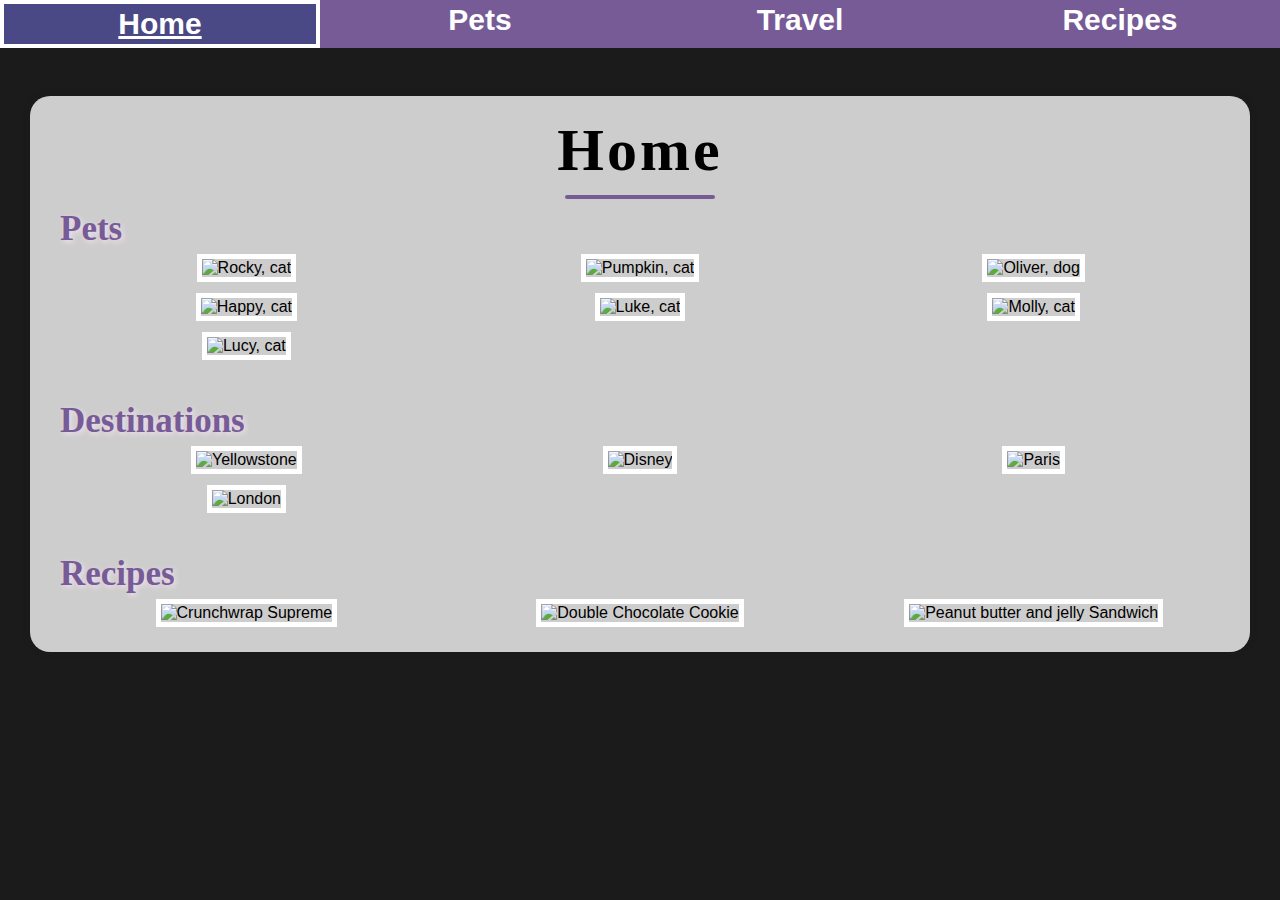
==== index.html @ ff9c8b17 "Add files via upload" ====
<!DOCTYPE html>
<html lang="en">
<head>
    <link rel="stylesheet" href="css/reset.css">
    <link rel="stylesheet" href="css/style.css">
    <meta charset="UTF-8">
    <meta http-equiv="X-UA-Compatible" content="IE=edge">
    <meta name="viewport" content="width=device-width, initial-scale=1.0">
    <title>Home </title>
</head>
<body>
    <a href = "#main" id="skip">Skip to Main content</a>
    
<!-- Navigation -->
<div class="nav">
<nav>
    <ul>
     <li><a href="index.html" class="active">Home</a></li>
     <li><a href="pets.html">Pets</a></li>
      <li><a href="travel.html">Travel</a></li>
      <li><a href="recipes.html">Recipes</a></li>
    </ul>
  </nav>
</div>
    <main id="main">
    <br><div class="section_whole">
        <h1 class="glow">Home</h1>
        <div class="underline"></div>
        <div><h2>Pets</h2></div>
    <div class="grid">
    <a href="pets.html#rocky"><img src="Images/rocky_nav.jpg" alt="Rocky, cat" style="width: 100%;"></a>
    <a href="pets.html#pumpkin"><img src="Images/pumpkin_nav.jpg" alt="Pumpkin, cat" style="width: 100%;"></a>
    <a href="pets.html#oliver"><img src="Images/oliver_nav.jpg" alt="Oliver, dog" style="width: 100%;"></a>
    <a href="pets.html#happy"><img src="Images/happy_nav.jpg" alt="Happy, cat" style="width: 100%;"></a>
    <a href="pets.html#luke"><img src="Images/luke_nav.jpg" alt="Luke, cat" style="width: 100%;"></a>
    <a href="pets.html#molly"><img src="Images/molly_nav.jpeg" alt="Molly, cat" style="width: 100%;"></a>
    <a href="pets.html#lucy"><img src="Images/lucy_nav.jpeg" alt="Lucy, cat" style="width: 100%;"></a>
    </div>
       <br><br>
       <div><h2>Destinations</h2></div>
       <div class="grid">
        <a href="travel.html#yellowstone"><img src="Images/yellowstone_nav.jpeg" alt="Yellowstone" style="width: 100%;"></a>
        <a href="travel.html#disney"><img src="Images/disney_nav.jpg" alt="Disney" style="width: 100%;"></a>
        <a href="travel.html#paris"><img src="Images/paris_nav.jpg" alt="Paris" style="width: 100%;"></a>
        <a href="travel.html#london"><img src="Images/london_nav.jpg" alt="London" style="width: 100%;"></a>
       </div>

       <br><br>
       <div><h2>Recipes</h2></div>
       <div class="grid">
        
        <a href="recipes.html#crunchwrap"><img src="Images/supreme_nav.jpg" alt="Crunchwrap Supreme" style="width: 100%;"></a>
        <a href="recipes.html#cookies"><img src="Images/cookie_nav.jpg" alt="Double Chocolate Cookie" style="width: 100%;"></a>
        <a href="recipes.html#pbj"><img src="Images/pbj_nav.jpg" alt="Peanut butter and jelly Sandwich" style="width: 100%;"></a>
       </div></div>
    <br><br><br>
    </main></body></html>
---- css/style.css ----
#main {
  margin: 12px;
  margin-right: 12px;
}
main#main ul {
  list-style-type: disc; 
  margin-left: 20px;
  font-size: 17px;
}

main#main ol {
  list-style-type: decimal; 
  margin-left: 20px; 
  font-size: 17px;
}

main#main li {
  margin: 5px 0; 
  font-size: 17px;
}

body {
  background-color: rgb(27, 27, 27);
  font-family: Verdana, sans-serif;
  }

p {
  font-size: 17px;
  color: black; 
  text-indent: 50px;
  margin: 12px;
}

h1 {
font-size: 60px;
text-align: center;
font-weight: bold;
font-family: Georgia, serif;
color: black;
animation: glow 1s ease-in-out infinite alternate;
letter-spacing: 3px;
}

@keyframes glow {
  from {
    text-shadow: 0 0 10px #775b97, 0 0 20px #775b97, 0 0 30px white;
  }
  
  to {
    text-shadow: 0 0 20px #775b97, 0 0 30px white;
  }
}

h2 {
  text-align: left;
  margin-left: 10px;
  font-family: Georgia, serif;
  font-size: 35px;
  color: #775b97;
  font-weight: bold;
  text-shadow: 2px 2px 5px #f0e1f0;
  }
h3 {
  text-align: left;
  margin-left: 10px;
  font-family: Georgia, serif;
  font-size: 25px;
  color: #775b97;
  font-weight: bold;
  text-shadow: 2px 2px 5px #f0e1f0;
  }
img {
  margin: 5px;
  border: 5px solid #ffffff;
 }

 .nav {
  overflow: hidden;
  background: #775b97;
  color: white;
  text-align: center;
  width: 100%;
}
.nav ul {
  padding: 0;
  background: #775b97;
} 
  .nav a {
  float: left;
  display:block;
  width: 25%;
  font-size: 20px;
  text-align: center;
  padding: 2.8px 5px;
  text-decoration: none;
  font-weight: bold;
} 
.nav li a:hover {
  text-decoration: underline;
}
.active {
  background-color: #4a4885;
  border: 4px solid rgb(255, 255, 255);
}

  figure {
  font-size: 16px;
  color: #000000; 
  font-weight: bold;
  }
  #skip {
  position: absolute;
  left: -500px;
  }
  #skip:focus {
    left: 200px
  }

  .grid {
    display: grid;
    grid-template-columns: repeat(3, 1fr);
    gap: 1px;
    align-items: center;
    justify-content: center;
    justify-items: center;
  }
  
  .grid img {
    width: 100%;
    height: auto;
  }

  .img_center {
    display:block;
    margin: 0 auto;
  }

.underline {
  width: 150px;
  height: 4px;
  background: #775b97;
  margin: 10px auto;
  border-radius: 5px;
}

.section {
  background-color: #cecdcd;
  padding: 20px;
  box-shadow: 0 0 10px rgba(0, 0, 0, 0.3);
  border-radius: 20px;
  margin: 18px;
}

.section_whole {
  background-color: #cecdcd;
  padding: 20px;
  box-shadow: 0 0 10px rgba(0, 0, 0, 0.1);
  border-radius: 20px;
  margin: 18px;
}

.section_half1 {
  background-color: #cecdcd;
  padding: 20px;
  box-shadow: 0 0 10px rgba(0, 0, 0, 0.2);
  border-radius: 20px;
  margin: 18px;
}

.section_half2 {
  background-color: #cecdcd;
  padding: 20px;
  box-shadow: 0 0 10px rgba(0, 0, 0, 0.2);
  border-radius: 20px;
  margin: 18px;
}

.img_main {
  float: left;
}

#rocky, #pumpkin, #oliver, #happy, #luke, #lucy, #molly, #yellowstone, #disney, #london, #paris, #crunchwrap, #cookies, #pbj {
  text-align: center;
}

.container {
  position: relative;
}

.container img {
  border: none
}

.mySlides img {
  width: 200%;
 }

.mySlides {
  display: none;
}

.cursor {
  cursor: pointer;
}

.prev, .next {
  cursor: pointer;
  position: absolute;
  width: 50px;
  top: 45px;
  text-shadow: 2px 2px 5px white;
}

.next {
  left: 170px;
}

.prev {
  left: 5px;
}

.prev:hover, .next:hover {
  background-color: rgba(255, 255, 255, 0.8);
  padding: 4px;
}

.numbertext {
  color: #f2f2f2;
  background-color: #775b97;
  font-size: 20px;
  padding: 8px 12px;
  position: absolute;
  top: 5px;
  left: 5px;
}

.active_photo {
  opacity: 1;
}

.column {
  float: left;
  width: 20%;
}
.row:after {
  content: "";
  display: table;
  clear: both;
}

.caption-container {
  text-align: center;
  background-color: #222;
  padding: 2px 16px;
  color: white;
}

@media screen and (prefers-reduced-motion: reduce){
  html{
      scroll-behavior: auto; /* Removes scroll animation */
  }

  /*Turn off parallax*/
  header{
    background-attachment: initial;
  }

  .glow {
    animation: none;
}
.gif {
  display: none;
}

}

@media only screen and (min-width: 600px) {
  .prev, .next {
    width: 75px;
  }
  .next {
    left: 406px;
  }

  .mySlides img {
   width: 80%;
  }
}

@media screen and (min-width: 800px) {

  img {
      width: 300px;
  }

  .nav a {
    font-size: 30px;
    padding: 2.8px 5px;
  } 
  .prev, .next {
    width: 75px;
  }
  .next {
    left: 221px;
  }

  .mySlides img {
   width: 30%;
  }

  .section_half1 {
    width: 44%;
    float: left;
  }
  
  .section_half2 {
    width: 45%;
    float: right;
  }

}

@media screen and (min-width: 1300px) {
.next {
  left: 278px;
}
}
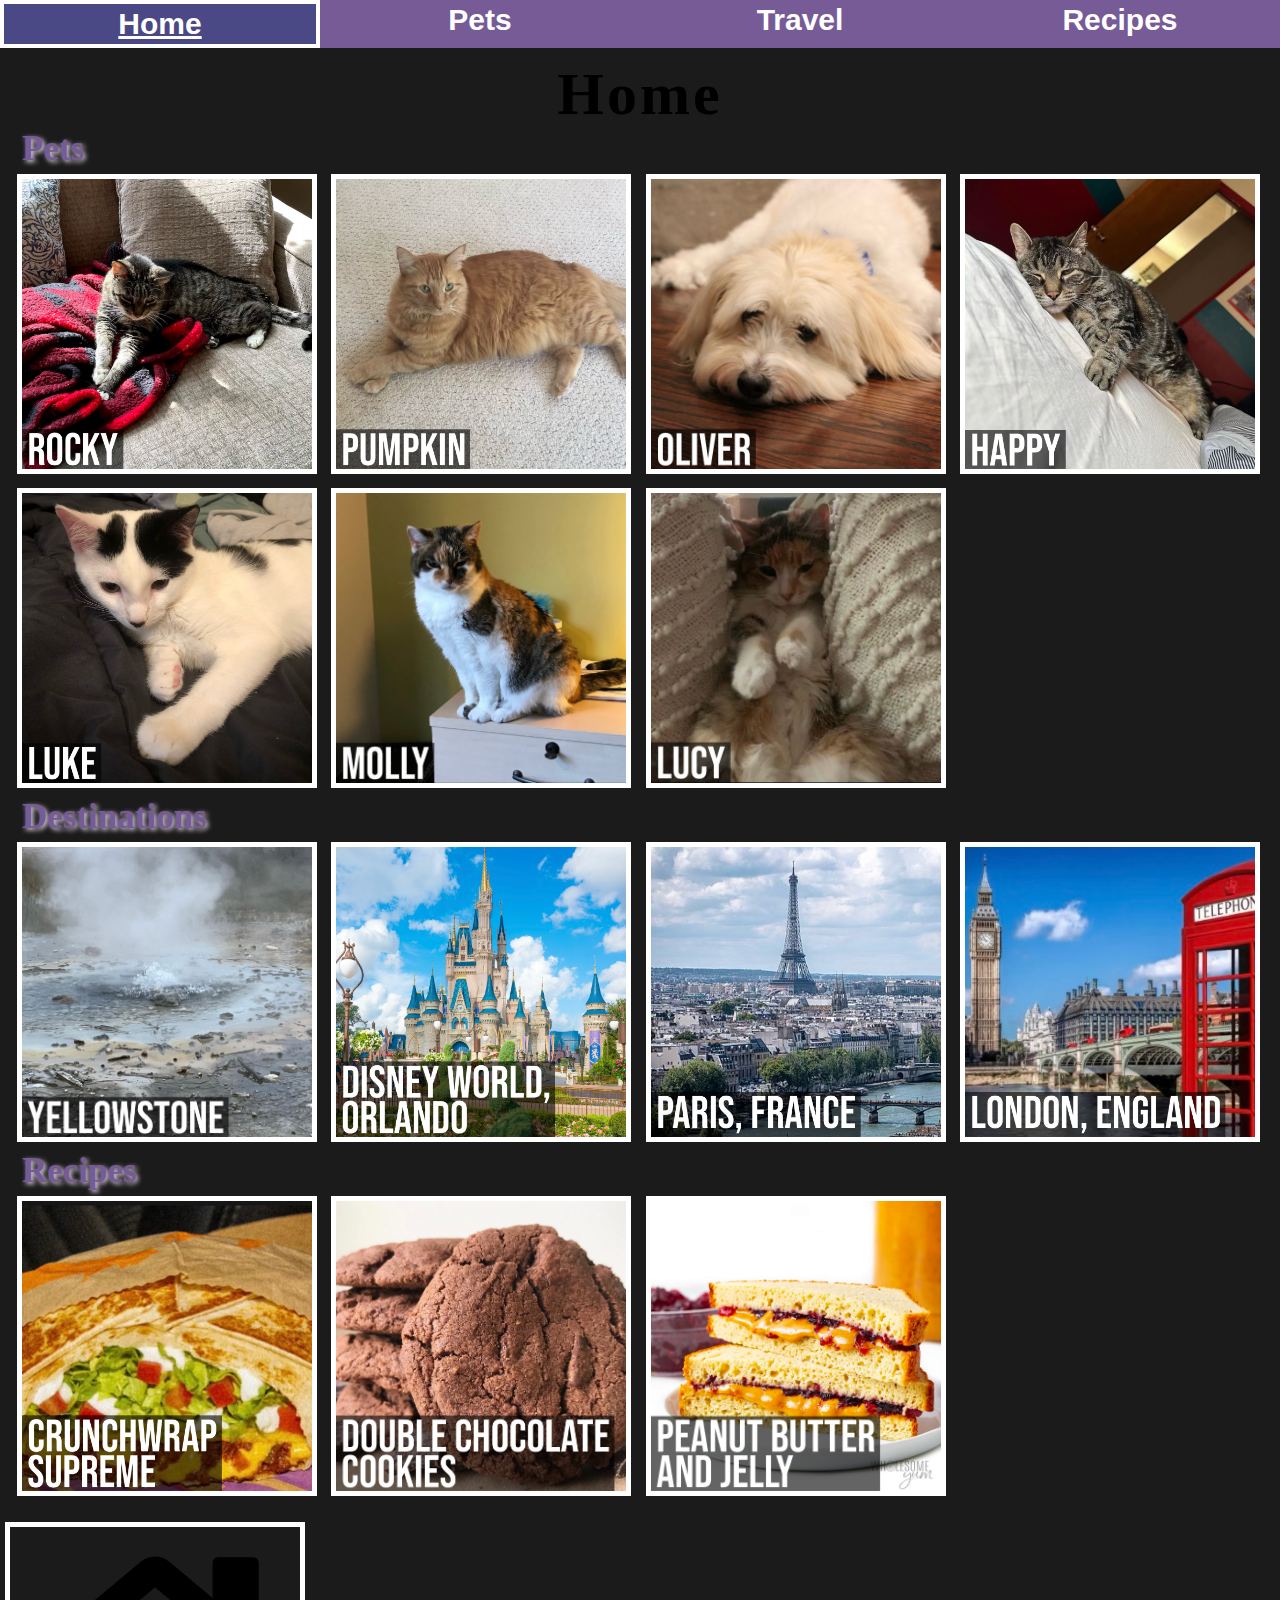
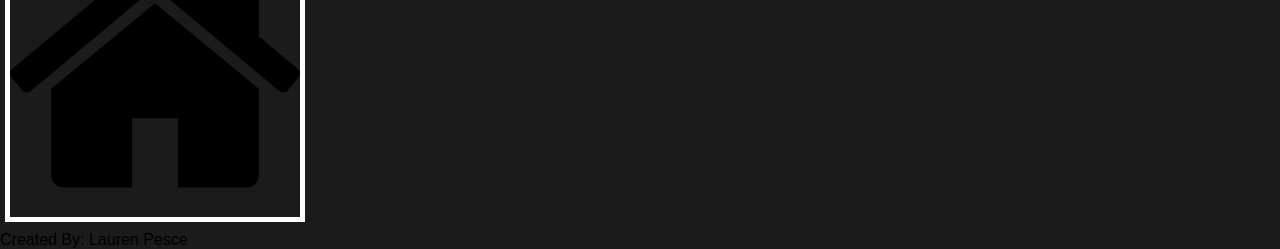
==== commit 5b188829: "Update index.html" ====
--- a/index.html
+++ b/index.html
@@ -1,6 +1,9 @@
 <!DOCTYPE html>
 <html lang="en">
 <head>
+    <link rel="preconnect" href="https://fonts.googleapis.com">
+    <link rel="preconnect" href="https://fonts.gstatic.com" crossorigin>
+    <link href="https://fonts.googleapis.com/css2?family=Courgette&display=swap" rel="stylesheet">
     <link rel="stylesheet" href="css/reset.css">
     <link rel="stylesheet" href="css/style.css">
     <meta charset="UTF-8">
@@ -23,35 +26,35 @@
   </nav>
 </div>
     <main id="main">
-    <br><div class="section_whole">
-        <h1 class="glow">Home</h1>
-        <div class="underline"></div>
+    <div class="whole_page"> 
+        <h1 class="section_header">Home</h1>
         <div><h2>Pets</h2></div>
-    <div class="grid">
-    <a href="pets.html#rocky"><img src="Images/rocky_nav.jpg" alt="Rocky, cat" style="width: 100%;"></a>
-    <a href="pets.html#pumpkin"><img src="Images/pumpkin_nav.jpg" alt="Pumpkin, cat" style="width: 100%;"></a>
-    <a href="pets.html#oliver"><img src="Images/oliver_nav.jpg" alt="Oliver, dog" style="width: 100%;"></a>
-    <a href="pets.html#happy"><img src="Images/happy_nav.jpg" alt="Happy, cat" style="width: 100%;"></a>
-    <a href="pets.html#luke"><img src="Images/luke_nav.jpg" alt="Luke, cat" style="width: 100%;"></a>
-    <a href="pets.html#molly"><img src="Images/molly_nav.jpeg" alt="Molly, cat" style="width: 100%;"></a>
-    <a href="pets.html#lucy"><img src="Images/lucy_nav.jpeg" alt="Lucy, cat" style="width: 100%;"></a>
+
+    <div class = index>
+    <a href="pets.html#rocky"><img src="images/rocky_nav.jpg" alt="Rocky, cat"></a>
+    <a href="pets.html#pumpkin"><img src="images/pumpkin_nav.jpg" alt="Pumpkin, cat"></a>
+    <a href="pets.html#oliver"><img src="images/oliver_nav.jpg" alt="Oliver, dog"></a>
+    <a href="pets.html#happy"><img src="images/happy_nav.jpg" alt="Happy, cat"></a>
+    <a href="pets.html#luke"><img src="images/luke_nav.jpg" alt="Luke, cat"></a>
+    <a href="pets.html#molly"><img src="images/molly_nav.jpeg" alt="Molly, cat"></a>
+    <a href="pets.html#lucy"><img src="images/lucy_nav.jpeg" alt="Lucy, cat"></a>
     </div>
-       <br><br>
+  
        <div><h2>Destinations</h2></div>
-       <div class="grid">
-        <a href="travel.html#yellowstone"><img src="Images/yellowstone_nav.jpeg" alt="Yellowstone" style="width: 100%;"></a>
-        <a href="travel.html#disney"><img src="Images/disney_nav.jpg" alt="Disney" style="width: 100%;"></a>
-        <a href="travel.html#paris"><img src="Images/paris_nav.jpg" alt="Paris" style="width: 100%;"></a>
-        <a href="travel.html#london"><img src="Images/london_nav.jpg" alt="London" style="width: 100%;"></a>
-       </div>
+       <div class = index>
+        <a href="travel.html#yellowstone"><img src="images/yellowstone_nav.jpeg" alt="Yellowstone"></a>
+        <a href="travel.html#disney"><img src="images/disney_nav.jpg" alt="Disney"></a>
+        <a href="travel.html#paris"><img src="images/paris_nav.jpg" alt="Paris"></a>
+        <a href="travel.html#london"><img src="images/london_nav.jpg" alt="London"></a>
+        </div>
 
-       <br><br>
        <div><h2>Recipes</h2></div>
-       <div class="grid">
-        
-        <a href="recipes.html#crunchwrap"><img src="Images/supreme_nav.jpg" alt="Crunchwrap Supreme" style="width: 100%;"></a>
-        <a href="recipes.html#cookies"><img src="Images/cookie_nav.jpg" alt="Double Chocolate Cookie" style="width: 100%;"></a>
-        <a href="recipes.html#pbj"><img src="Images/pbj_nav.jpg" alt="Peanut butter and jelly Sandwich" style="width: 100%;"></a>
-       </div></div>
-    <br><br><br>
-    </main></body></html>+       <div class = index>
+        <a href="recipes.html#crunchwrap"><img src="images/supreme_nav.jpg" alt="Crunchwrap Supreme"></a>
+        <a href="recipes.html#cookies"><img src="images/cookie_nav.jpg" alt="Double Chocolate Cookie"></a>
+        <a href="recipes.html#pbj"><img src="images/pbj_nav.jpg" alt="Peanut butter and jelly Sandwich"></a>
+       </div></div></div>
+       <script src = "js/day_night.js"></script>
+    </main>
+    <footer><img src="images/home.png" alt="Home Icon"><h6>Created By: Lauren Pesce</h6></footer>
+</body></html>
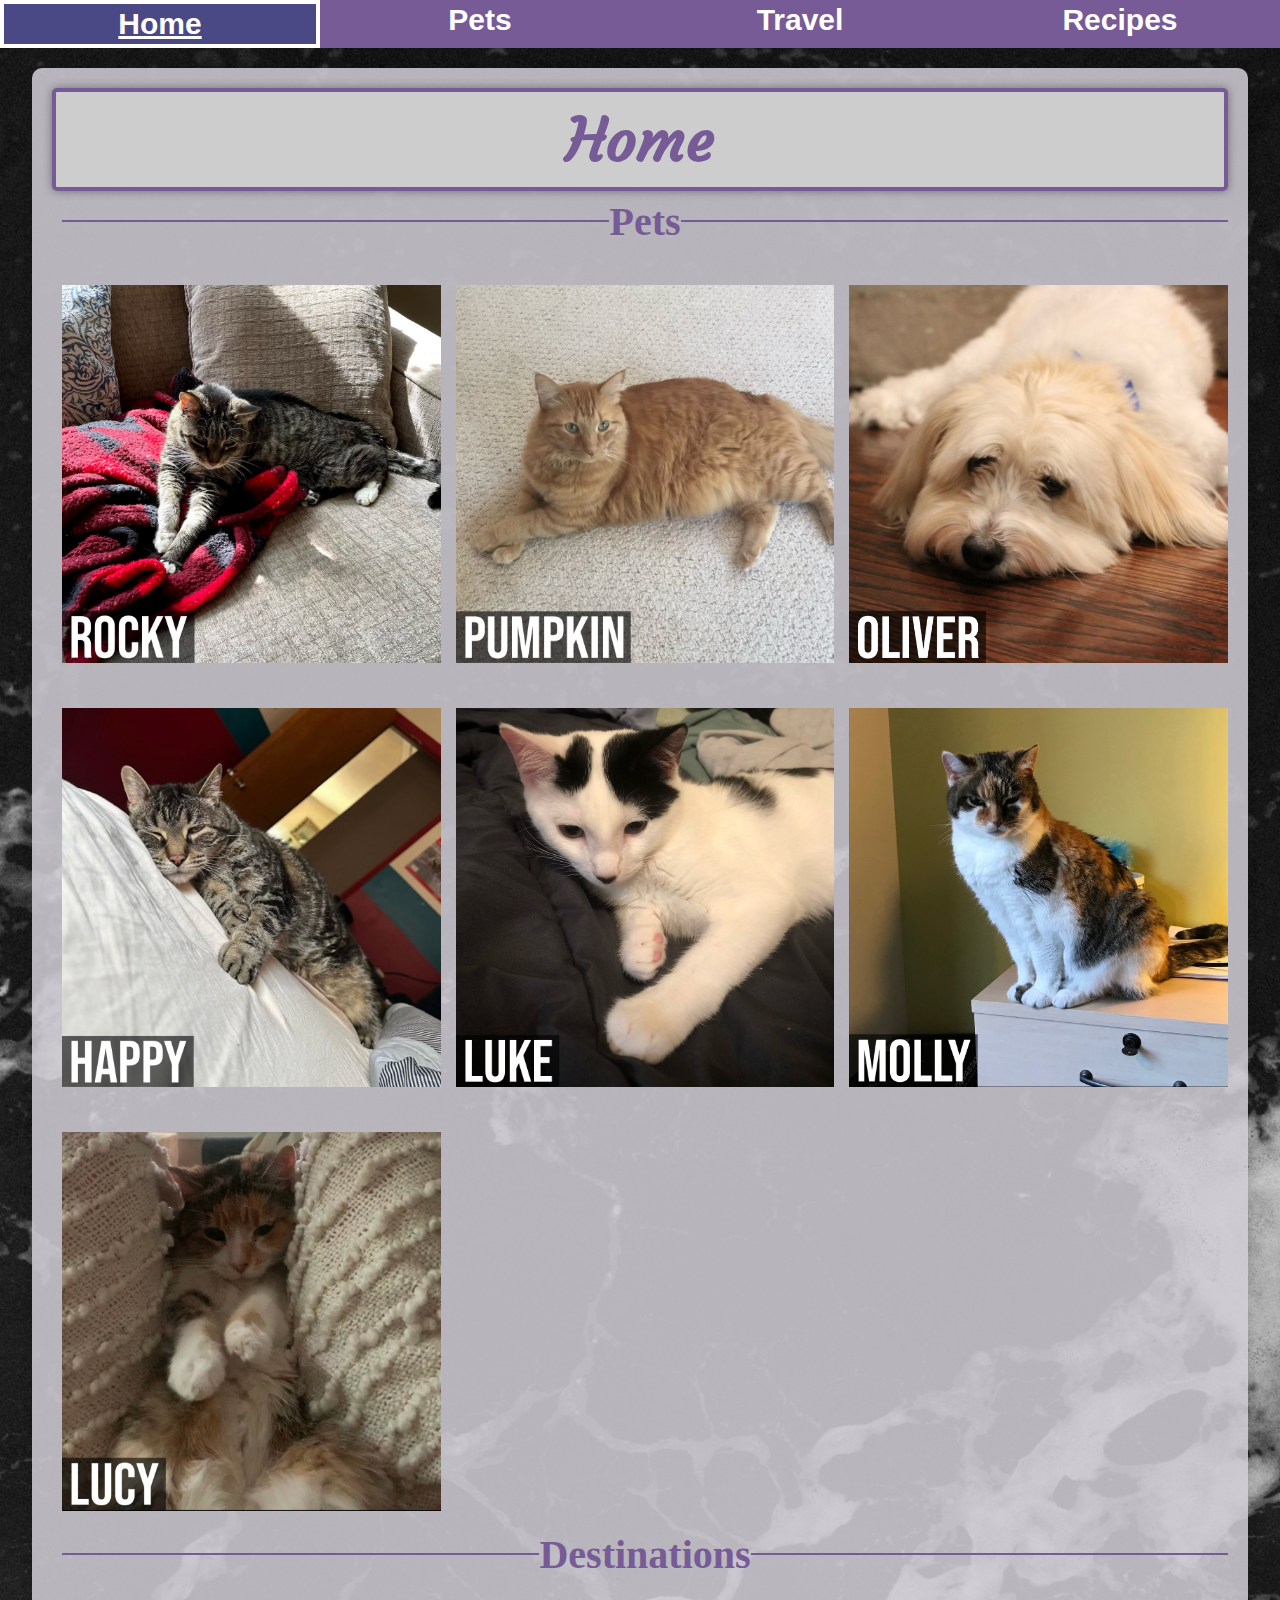
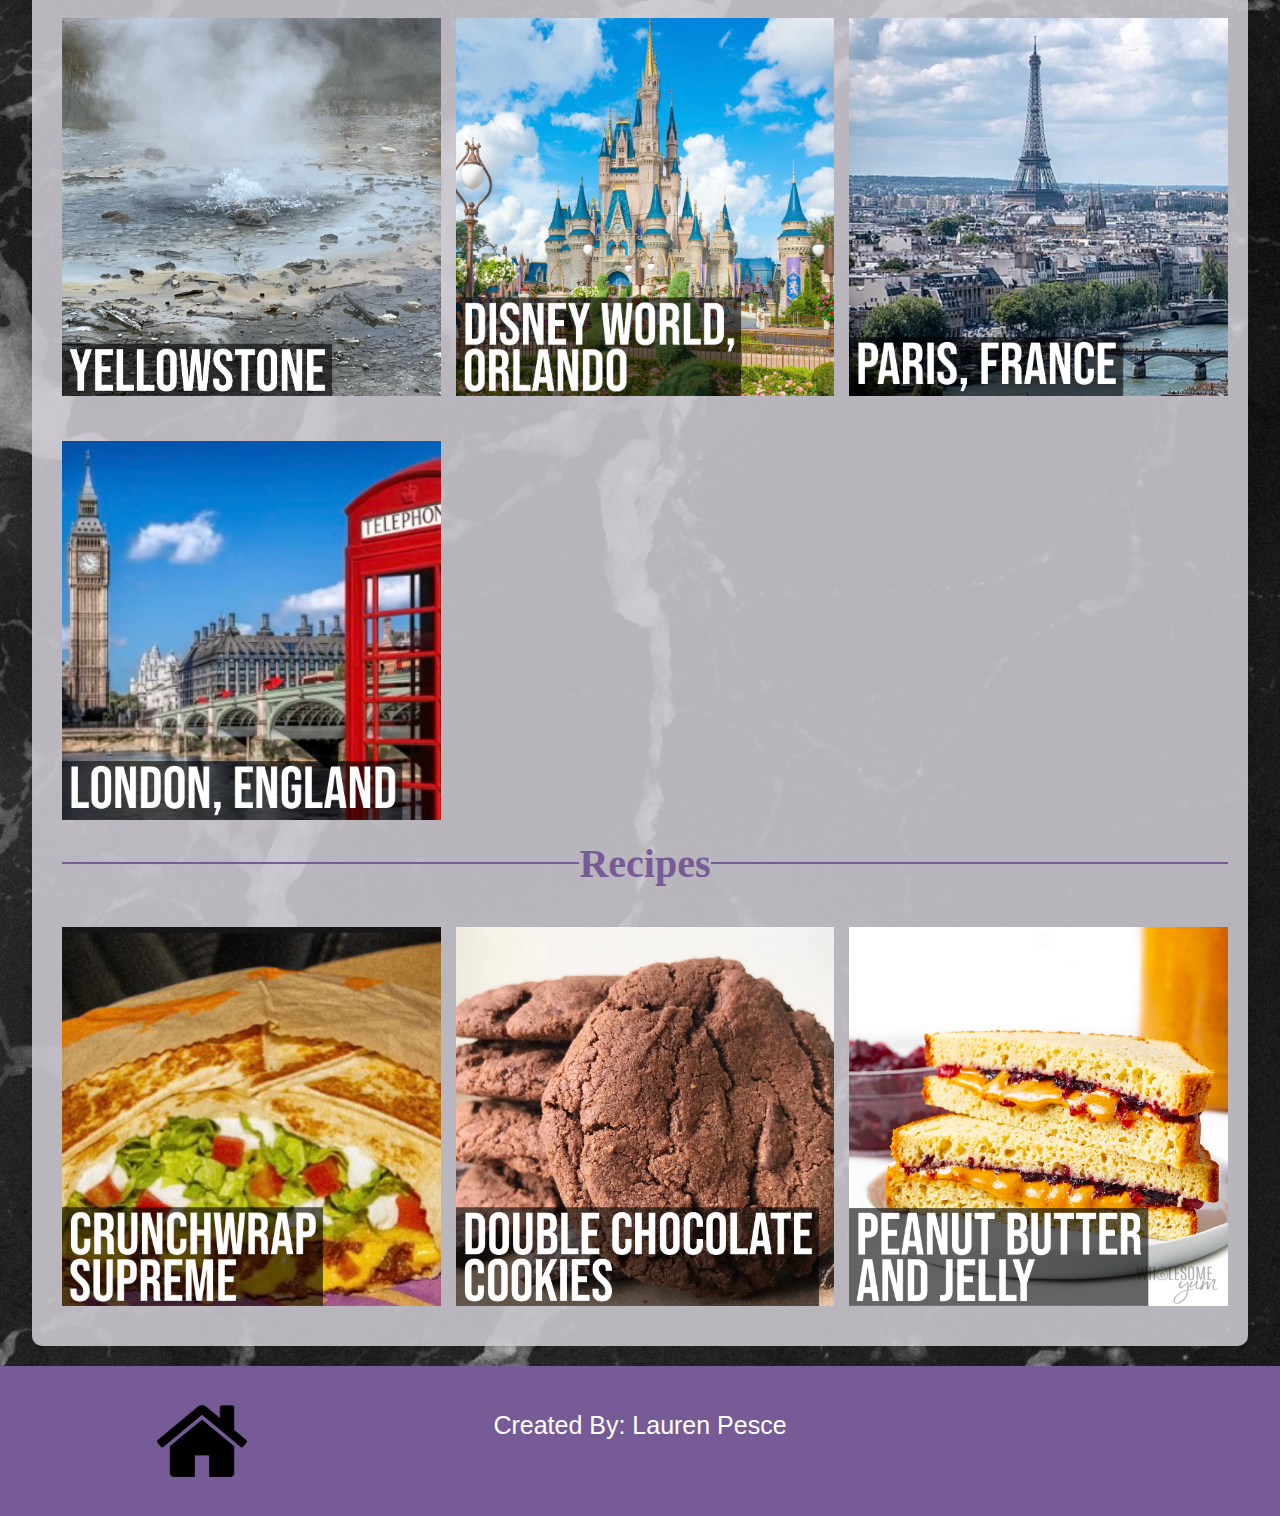
==== commit a82e176e: "Update index.html" ====
--- a/index.html
+++ b/index.html
@@ -53,7 +53,7 @@
         <a href="recipes.html#crunchwrap"><img src="images/supreme_nav.jpg" alt="Crunchwrap Supreme"></a>
         <a href="recipes.html#cookies"><img src="images/cookie_nav.jpg" alt="Double Chocolate Cookie"></a>
         <a href="recipes.html#pbj"><img src="images/pbj_nav.jpg" alt="Peanut butter and jelly Sandwich"></a>
-       </div></div></div>
+       </div></div>
        <script src = "js/day_night.js"></script>
     </main>
     <footer><img src="images/home.png" alt="Home Icon"><h6>Created By: Lauren Pesce</h6></footer>
--- a/css/style.css
+++ b/css/style.css
@@ -5,80 +5,127 @@
 main#main ul {
   list-style-type: disc; 
   margin-left: 20px;
-  font-size: 17px;
+  font-size: 15px;
 }
 
 main#main ol {
   list-style-type: decimal; 
   margin-left: 20px; 
-  font-size: 17px;
+  font-size: 15px;
 }
 
 main#main li {
   margin: 5px 0; 
-  font-size: 17px;
+  font-size: 15px;
 }
 
 body {
-  background-color: rgb(27, 27, 27);
+  background-image: url('../images/background.jpg'); 
+  background-size: cover; 
   font-family: Verdana, sans-serif;
   }
 
 p {
-  font-size: 17px;
+  font-size: 15px;
   color: black; 
   text-indent: 50px;
   margin: 12px;
 }
 
+span {
+  font-size: 15px;
+  color: black; 
+  margin-bottom: 5px;
+}
+
 h1 {
-font-size: 60px;
+font-size: 30px;
 text-align: center;
 font-weight: bold;
 font-family: Georgia, serif;
-color: black;
-animation: glow 1s ease-in-out infinite alternate;
-letter-spacing: 3px;
-}
-
-@keyframes glow {
-  from {
-    text-shadow: 0 0 10px #775b97, 0 0 20px #775b97, 0 0 30px white;
-  }
-  
-  to {
-    text-shadow: 0 0 20px #775b97, 0 0 30px white;
-  }
+color: #775b97;
 }
 
 h2 {
-  text-align: left;
-  margin-left: 10px;
-  font-family: Georgia, serif;
-  font-size: 35px;
-  color: #775b97;
-  font-weight: bold;
-  text-shadow: 2px 2px 5px #f0e1f0;
-  }
-h3 {
   text-align: left;
   margin-left: 10px;
   font-family: Georgia, serif;
   font-size: 25px;
   color: #775b97;
   font-weight: bold;
-  text-shadow: 2px 2px 5px #f0e1f0;
-  }
-img {
+  display: flex;
+  flex-direction: row;
+  margin-bottom: 20px;
+  }
+
+  .index h2 {
+    text-align: center;
+  }
+
+  h2:before, h2:after {
+    content: "";
+    flex: 1 1;
+    border-bottom: 2px solid #775b97;
+    margin: auto;
+    }
+
+h3 {
+  text-align: center;
+  margin-left: 10px;
+  font-family: Georgia, serif;
+  font-size: 23px;
+  color: #775b97;
+  font-weight: bold;
+  }
+
+  h4 {
+    text-align: left;
+    margin-left: 10px;
+    font-family: Georgia, serif;
+    font-size: 20px;
+    color: #775b97;
+    font-weight: bold;
+    }
+
+    h5 {
+      text-align: center;
+      margin-left: 10px;
+      font-family: Georgia, serif;
+      font-size: 20px;
+      color: #775b97;
+      margin-bottom: 15px;
+      }
+
+img, video {
   margin: 5px;
-  border: 5px solid #ffffff;
+  border-radius: 10px;
+  display: flex;
+  justify-content: center;
+  align-items: center;
+  margin-bottom: 15px;
+  padding: 5px;
  }
 
+ .index {
+  display: grid;
+  grid-template-columns: 1fr;
+}
+
+ .index img {
+  width: 100%;
+  height: auto;
+  border-radius: 0px;
+  margin-bottom: 15px;
+  margin-top: 15px;
+  align-items: center;
+  justify-items: center;
+ }
+
+
  .nav {
-  overflow: hidden;
+  overflow: auto;
   background: #775b97;
   color: white;
-  text-align: center;
   width: 100%;
 }
 .nav ul {
@@ -89,7 +136,7 @@
   float: left;
   display:block;
   width: 25%;
-  font-size: 20px;
+  font-size: 18px;
   text-align: center;
   padding: 2.8px 5px;
   text-decoration: none;
@@ -103,10 +150,43 @@
   border: 4px solid rgb(255, 255, 255);
 }
 
+
+footer {
+  display: grid;
+  grid-template-columns: 1fr 5fr 2fr;
+  grid-template-rows: 1fr;
+  background: #775b97;
+  color: white;
+  padding-top: 15px;
+  padding-bottom: 15px;
+}
+
+footer img {
+  grid-row: 1;
+  width: 60px;
+  grid-column: 1;
+  margin: 20px;
+}
+
+footer h6 {
+  grid-row: 1;
+  grid-column: 2/span 2;
+  text-align: center;
+  font-size: 20px;
+  margin: 30px;
+}
+
+
   figure {
   font-size: 16px;
   color: #000000; 
   font-weight: bold;
+  display: grid;
+  grid-template-columns: 1fr;
+  margin-bottom: 15px;
+  margin-top: 15px;
+  align-items: center;
+  justify-items: center;
   }
   #skip {
   position: absolute;
@@ -118,11 +198,12 @@
 
   .grid {
     display: grid;
-    grid-template-columns: repeat(3, 1fr);
+    grid-template-columns: 1fr;
     gap: 1px;
     align-items: center;
     justify-content: center;
     justify-items: center;
+    align-content: stretch;
   }
   
   .grid img {
@@ -141,38 +222,32 @@
   background: #775b97;
   margin: 10px auto;
   border-radius: 5px;
-}
-
-.section {
+  margin-bottom: 15px;
+}
+
+.section, .section_half1, .section_half2, .section_whole {
   background-color: #cecdcd;
   padding: 20px;
   box-shadow: 0 0 10px rgba(0, 0, 0, 0.3);
   border-radius: 20px;
-  margin: 18px;
-}
-
-.section_whole {
-  background-color: #cecdcd;
+  margin-bottom: 20px;
+}
+
+.whole_page {
+  background-color: rgb(212 208 217 / 85%);
   padding: 20px;
   box-shadow: 0 0 10px rgba(0, 0, 0, 0.1);
-  border-radius: 20px;
-  margin: 18px;
-}
-
-.section_half1 {
+  border-radius: 10px;
+  margin: 10px;
+}
+
+.section_header {
   background-color: #cecdcd;
-  padding: 20px;
-  box-shadow: 0 0 10px rgba(0, 0, 0, 0.2);
-  border-radius: 20px;
-  margin: 18px;
-}
-
-.section_half2 {
-  background-color: #cecdcd;
-  padding: 20px;
-  box-shadow: 0 0 10px rgba(0, 0, 0, 0.2);
-  border-radius: 20px;
-  margin: 18px;
+  padding: 10px;
+  box-shadow: 0 0 10px rgba(0, 0, 0, 0.4);
+  border-radius: 5px;
+  margin-bottom: 7px;
+  border: #775b97 solid 4px;
 }
 
 .img_main {
@@ -206,13 +281,18 @@
 .prev, .next {
   cursor: pointer;
   position: absolute;
-  width: 50px;
-  top: 45px;
+  width: 45px;
+  bottom: 0px;
   text-shadow: 2px 2px 5px white;
 }
 
+.prev:hover, .next:hover {
+  cursor: pointer;
+  text-shadow: 2px 2px 5px white;
+}
+
 .next {
-  left: 170px;
+  left: 226px;
 }
 
 .prev {
@@ -227,10 +307,10 @@
 .numbertext {
   color: #f2f2f2;
   background-color: #775b97;
-  font-size: 20px;
-  padding: 8px 12px;
+  font-size: 15px;
+  padding: 3px 5px;
   position: absolute;
-  top: 5px;
+  top: 0px;
   left: 5px;
 }
 
@@ -255,6 +335,39 @@
   color: white;
 }
 
+img {
+  animation: glow 1s ease-in-out infinite alternate;
+}
+
+.glowing-image {
+  box-shadow: 0 0 10px 5px rgba(255, 255, 255, 0.8);
+}
+
+@keyframes glow {
+  0% {
+    box-shadow: 0 0 10px 5px rgba(119, 91, 151, 0.8);
+  }
+  50% {
+    box-shadow: 0 0 20px 10px rgba(119, 91, 151, 0.8);
+  }
+  100% {
+    box-shadow: 0 0 10px 5px rgba(119, 91, 151, 0.8);
+  }
+}
+
+img, video {
+  animation: glow 1s infinite;
+}
+
+img:hover, video:hover {
+  border: 5px solid white;
+}
+
+.next img, .prev img, .pets_two img, .gif, .display_none {
+  animation: none;
+}
+
+
 @media screen and (prefers-reduced-motion: reduce){
   html{
       scroll-behavior: auto; /* Removes scroll animation */
@@ -265,7 +378,7 @@
     background-attachment: initial;
   }
 
-  .glow {
+  .animate, img {
     animation: none;
 }
 .gif {
@@ -274,20 +387,33 @@
 
 }
 
-@media only screen and (min-width: 600px) {
-  .prev, .next {
-    width: 75px;
-  }
-  .next {
-    left: 406px;
-  }
-
-  .mySlides img {
-   width: 80%;
-  }
-}
-
-@media screen and (min-width: 800px) {
+/* Tablet View */
+@media screen and (min-width: 768px) {
+  footer {
+    grid-template-columns: 1fr 2fr 5fr 1fr;
+  }
+  
+  footer img {
+    grid-column: 2;
+    margin: 10px;
+  }
+
+
+  .section_half1 {
+    background-color: #cecdcd;
+    padding: 20px;
+    box-shadow: 0 0 10px rgba(0, 0, 0, 0.2);
+    border-radius: 20px;
+    margin: 5px;
+  }
+  
+  .section_half2 {
+    background-color: #cecdcd;
+    padding: 20px;
+    box-shadow: 0 0 10px rgba(0, 0, 0, 0.2);
+    border-radius: 20px;
+    margin: 5px;
+  }
 
   img {
       width: 300px;
@@ -298,30 +424,260 @@
     padding: 2.8px 5px;
   } 
   .prev, .next {
-    width: 75px;
+    width: 55px;
   }
   .next {
-    left: 221px;
+    left: 165px;
   }
 
   .mySlides img {
-   width: 30%;
-  }
-
-  .section_half1 {
-    width: 44%;
-    float: left;
+   width: 100%;
+  }
+
+  .numbertext {
+    font-size: 18px;
+    padding: 5px 8px;
+  }
+
+  .index {
+    grid-template-columns: 1fr 1fr 1fr;
+    gap: 5px; 
   }
   
-  .section_half2 {
-    width: 45%;
-    float: right;
-  }
-
-}
-
-@media screen and (min-width: 1300px) {
+  .index img {
+    height: auto;
+  }
+
+  h1 {
+    font-family: 'Courgette', cursive;
+    font-size: 50px;
+  }
+
+  h2 {
+    font-size: 35px;
+  }
+
+  h3 {
+    font-size: 29px;
+  }
+
+  h4 {
+    font-size: 23px;
+  }
+
+  h5 {
+    font-size: 23px;
+  }
+
+  .pets_one {
+    display: grid;
+    grid-template-columns: 1fr 1fr;
+    grid-template-rows: 4fr 0.4fr;
+  }
+
+  .pets_two {
+    display: grid;
+    grid-template-columns: 1fr 1fr 1fr;
+    grid-template-rows: 1fr;
+  }
+
+  .pets_one img {
+    grid-column: 1 /span 1;
+    grid-row: 1/-1;
+  }
+  
+  .pets_one p, .pets_one ul, .pets_one li, .pets_one h4  {
+    grid-column: 2 /span 1;
+  }
+  .pets_one p {
+    grid-row: 1/span 1;
+  }
+
+  .pets_one h4 {
+    grid-row: 2/span1;
+  }
+
+  .pets_one ul, .pets_one li {
+    grid-row: 3/span 1;
+  }
+
+  .pets_two.container {
+    grid-column: 1 /span 1;
+  }
+
+  .rocky_class, .pumpkin_class, .oliver_class, .happy_class, .luke_class, .lucy_class, .molly_class {
+    grid-column: 2 /span 1;
+  }
+
+  .center_gif {
+    display: grid;
+    grid-template-columns: 1fr 1fr;
+  }
+
+  .recipe_one, .recipe_two {
+    display: grid;
+  }
+
+  .recipe_one{
+    grid-template-columns: 1fr;
+  }
+
+  .recipe_one img {
+    width: 100%;
+    height: auto;
+    border-radius: 0px;
+    margin-bottom: 15px;
+    margin-top: 15px;
+    align-items: center;
+    justify-items: center;
+  }
+
+  .recipe_two {
+    grid-template-columns: 1fr 1fr;
+  }
+
+  .recipe_two.section_half1 {
+      grid-column: 1;
+      grid-row: 1;
+  }
+
+  .recipe_two.section_half2 {
+    grid-column: 2;
+    grid-row: 1;
+}
+
+.recipe_two h3 {
+  grid-column: 1/-1;
+  grid-row: 2;
+}
+
+.recipe_two img {
+  grid-column: 3;
+}
+
+.food_img{
+  display: grid;
+  grid-template-columns: 1fr 1fr;
+  grid-template-rows: 0.1fr 1fr 1fr;
+  gap: 5px;
+}
+
+.food_img h3{
+  grid-row: 1;
+  grid-column: 1/-1;
+}
+
+.food_img.pic_one{
+  grid-row: 2;
+  grid-column: 1;
+  height: auto;
+  border-radius: 0px;
+  align-items: center;
+  justify-items: center;
+}
+
+.food_img.pic_two{
+  grid-row: 2;
+  grid-column: 2;
+  height: auto;
+  border-radius: 0px;
+  align-items: center;
+  justify-items: center;
+}
+
+.food_img.pic_three{
+  grid-row: 3;
+  grid-column: 1;
+  height: auto;
+  border-radius: 0px;
+  align-items: center;
+  justify-items: center;
+}
+
+main#main ul, main#main ol, main#main li, p, span {
+  font-size: 18px;
+}
+
+footer {
+  font-size: 25px;
+}
+
+footer h6 {
+  font-size: 20px;
+}
+
+.section_header {
+  border: #775b97 solid 5px;
+}
+
+.section {
+  margin-left: 10px;
+  margin-right: 10px;
+}
+
+.whole_page {
+  margin: 15px;
+}
+
+}
+
+/* Desktop view */
+@media screen and (min-width: 992px) {
+  .whole_page {
+    margin: 20px;
+  }
+  
+  footer img {
+    width: 100px;
+  }
+
 .next {
-  left: 278px;
-}
-}
+  left: 239px;
+}
+
+.pets_one {
+  grid-template-columns: 0.6fr 1fr;
+  grid-template-rows: 1fr 0.3fr 0.1fr;
+}
+
+.numbertext {
+  font-size: 20px;
+  padding: 7px 10px;
+}
+
+.food_img{
+  grid-template-columns: 1fr 1fr 1fr;
+  grid-template-rows: 0.1fr 1fr;
+}
+
+
+.food_img.pic_three{
+  grid-row: 2;
+  grid-column: 3;
+}
+
+h1 {
+  font-size: 60px;
+}
+
+h2 {
+  font-size: 40px;
+}
+
+h5 {
+  font-size: 25px;
+}
+
+main#main ul, main#main ol, main#main li, p, span {
+  font-size: 20px;
+}
+
+footer h6 {
+  font-size: 25px;
+}
+
+.section_header {
+  border: #775b97 solid 4px;
+}
+
+}
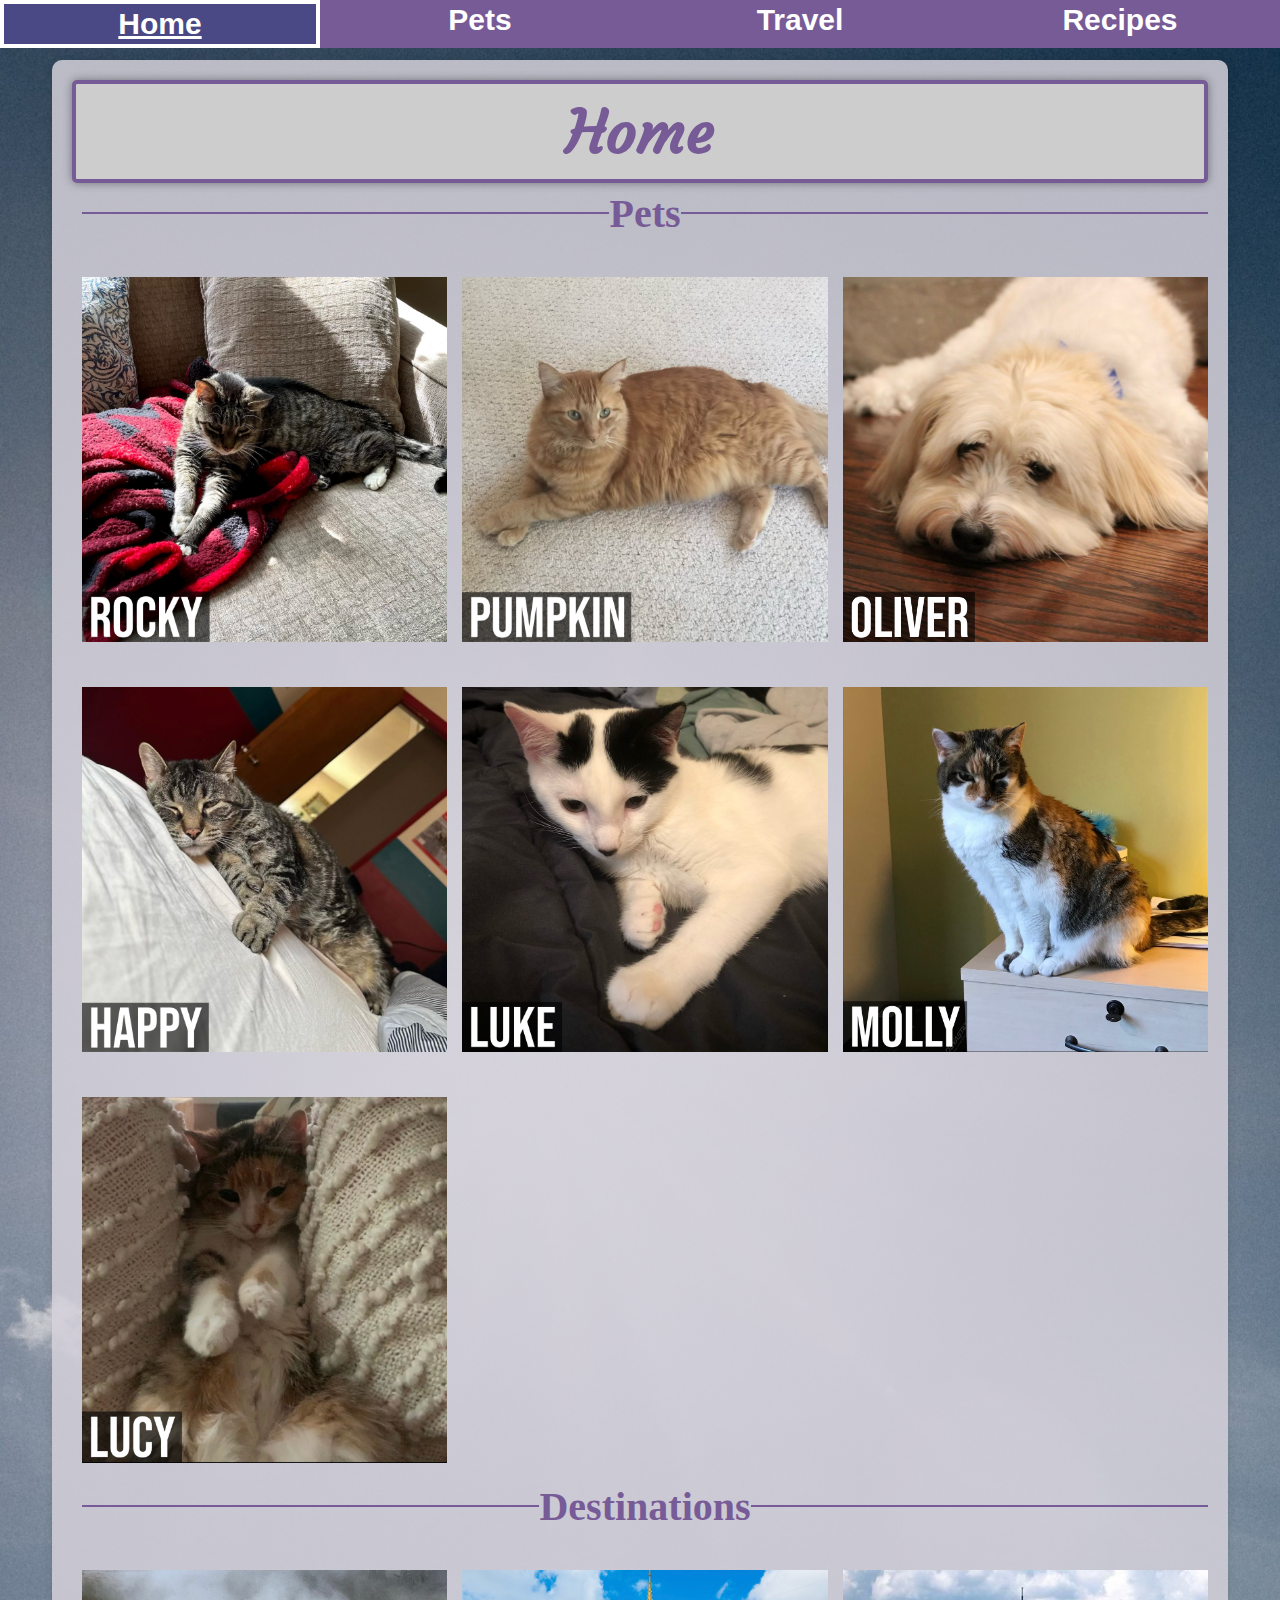
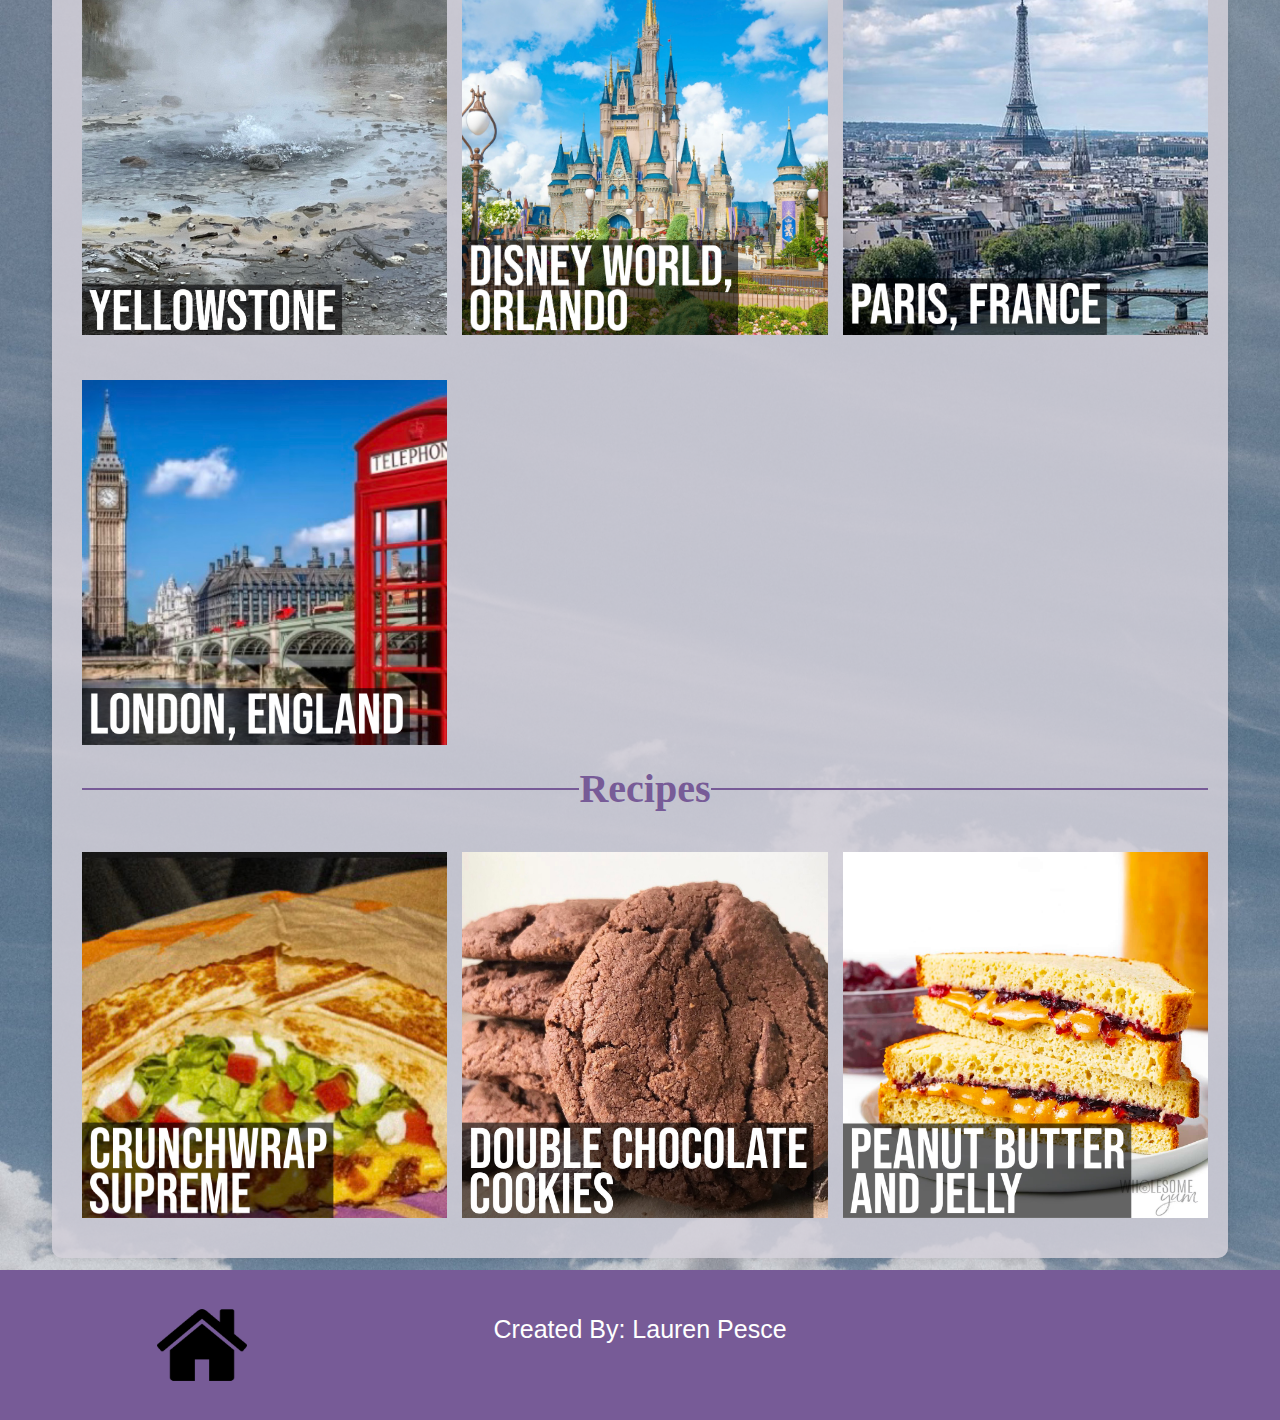
==== commit 85fe4a01: "Add files via upload" ====
--- a/index.html
+++ b/index.html
@@ -57,4 +57,4 @@
        <script src = "js/day_night.js"></script>
     </main>
     <footer><img src="images/home.png" alt="Home Icon"><h6>Created By: Lauren Pesce</h6></footer>
-</body></html>
+</body></html>--- a/css/style.css
+++ b/css/style.css
@@ -24,6 +24,17 @@
   background-size: cover; 
   font-family: Verdana, sans-serif;
   }
+
+.day {
+  background-image: url('../images/day.jpg'); 
+  background-size: cover; 
+}
+
+.night {
+  background-image: url('../images/night.jpg'); 
+  background-size: cover; 
+}
+
 
 p {
   font-size: 15px;
@@ -44,13 +55,24 @@
 font-weight: bold;
 font-family: Georgia, serif;
 color: #775b97;
+overflow: hidden;
+animation: typingAnimation 2s steps(100, end);
+}
+
+@keyframes typingAnimation {
+  0% {
+      width: 0%; 
+  }
+  100% {
+      width: 100%; 
+  }
 }
 
 h2 {
   text-align: left;
   margin-left: 10px;
   font-family: Georgia, serif;
-  font-size: 25px;
+  font-size: 20px;
   color: #775b97;
   font-weight: bold;
   display: flex;
@@ -73,7 +95,7 @@
   text-align: center;
   margin-left: 10px;
   font-family: Georgia, serif;
-  font-size: 23px;
+  font-size: 17px;
   color: #775b97;
   font-weight: bold;
   }
@@ -136,7 +158,7 @@
   float: left;
   display:block;
   width: 25%;
-  font-size: 18px;
+  font-size: 15px;
   text-align: center;
   padding: 2.8px 5px;
   text-decoration: none;
@@ -176,6 +198,23 @@
   margin: 30px;
 }
 
+.img_hover img {
+  transition: transform 0.3s ease;
+}
+
+.img_hover img:hover {
+  transform: scale(1.05);
+  border: #775b97 solid 10px;
+}
+
+.img_hover .pets_two img, .next img, .prev img {
+  transition: none;
+}
+
+.img_hover .pets_two img:hover, .next img:hover, .prev img:hover {
+  transform: none;
+  border: none;
+}
 
   figure {
   font-size: 16px;
@@ -239,6 +278,8 @@
   box-shadow: 0 0 10px rgba(0, 0, 0, 0.1);
   border-radius: 10px;
   margin: 10px;
+  margin-left: 15px;
+  margin-right: 15px;
 }
 
 .section_header {
@@ -292,7 +333,7 @@
 }
 
 .next {
-  left: 226px;
+  left: 95px;
 }
 
 .prev {
@@ -378,7 +419,7 @@
     background-attachment: initial;
   }
 
-  .animate, img {
+  .animate, img, .img_hover img:hover, .img_hover img, h1, .glowing-image img, .glowing-image {
     animation: none;
 }
 .gif {
@@ -389,6 +430,15 @@
 
 /* Tablet View */
 @media screen and (min-width: 768px) {
+  .nav a {
+    font-size: 18px;
+  } 
+
+  .whole_page {
+    margin-left: 40px;
+    margin-right: 40px;
+  }
+
   footer {
     grid-template-columns: 1fr 2fr 5fr 1fr;
   }
@@ -615,24 +665,18 @@
   margin-right: 10px;
 }
 
-.whole_page {
-  margin: 15px;
-}
 
 }
 
 /* Desktop view */
 @media screen and (min-width: 992px) {
-  .whole_page {
-    margin: 20px;
-  }
-  
+
   footer img {
     width: 100px;
   }
 
 .next {
-  left: 239px;
+  left: 225px;
 }
 
 .pets_one {
@@ -681,3 +725,14 @@
 }
 
 }
+
+@media screen and (min-width: 1300px) {
+  .next {
+    width: 80px;
+    left: 320px;
+  }
+  .prev {
+    width: 80px;
+  }
+}
+
